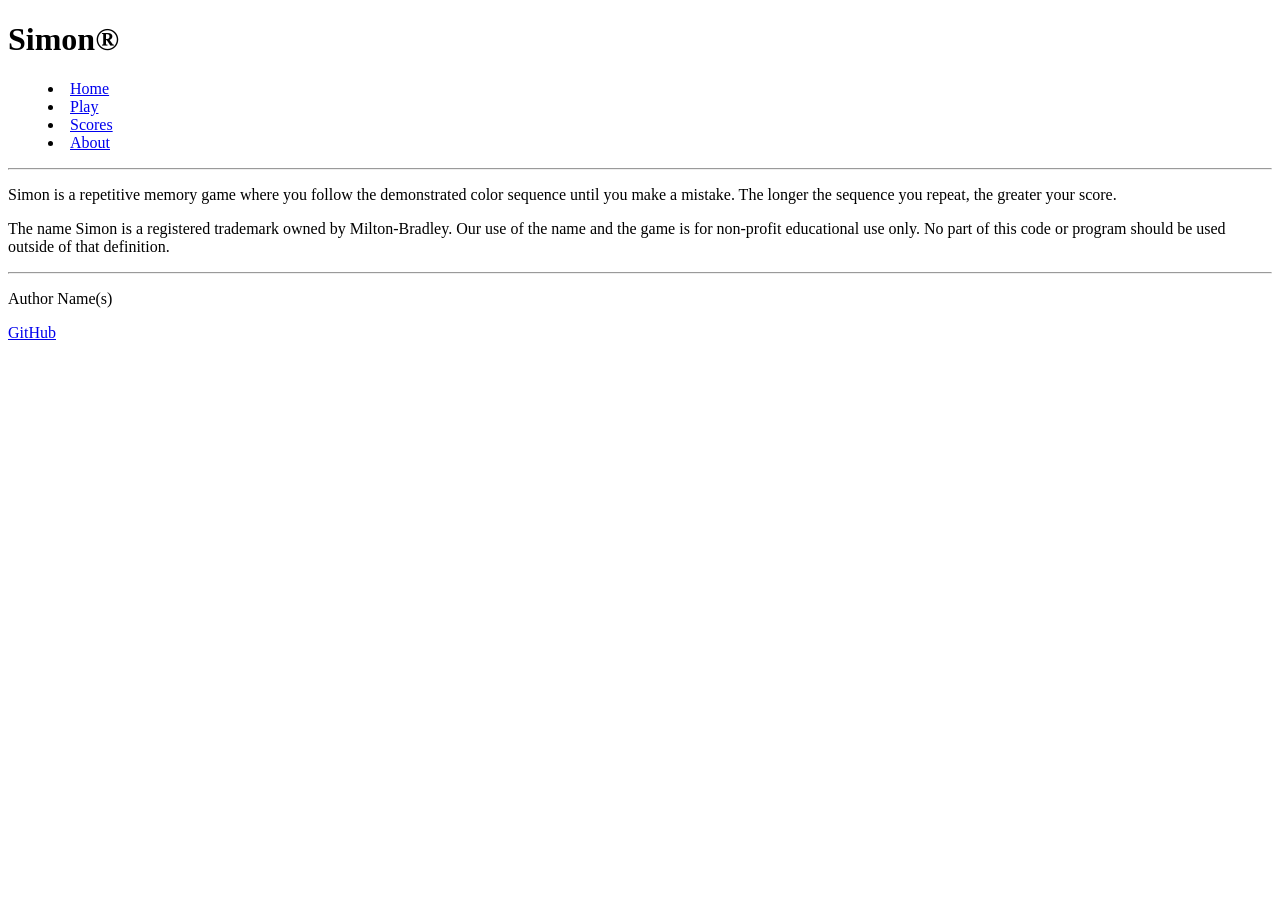
==== about.html @ 7c986de3 "Add HTML for the about page" ====
<!DOCTYPE html>
<html lang="en">
<head>
    <meta charset="UTF-8">
    <meta http-equiv="X-UA-Compatible" content="IE=edge">
    <meta name="viewport" content="width=device-width, initial-scale=1.0">
    <title>Document</title>
</head>
<body>

    <header>
        <h1>Simon®</h1>

        <nav>
            <menu>
              <li><a href="index.html">Home</a></li>
              <li><a href="play.html">Play</a></li>
              <li><a href="scores.html">Scores</a></li>
              <li><a href="about.html">About</a></li>
            </menu>
          </nav>
          
        <hr />
    </header>

    <main>
        <p>
            Simon is a repetitive memory game where you follow the demonstrated color sequence until you make a mistake. The longer the sequence you repeat, the greater your score.
        </p>

        <p>
            The name Simon is a registered trademark owned by Milton-Bradley. Our use of the name and the game is for non-profit educational use only. No part of this code or program should be used outside of that definition.
        </p>
    </main>

    <footer>
        <hr />
        <p>Author Name(s)</p>
        <a href="https://github.com/qwilc/simon">GitHub</a>

    </footer>
    
</body>
</html>
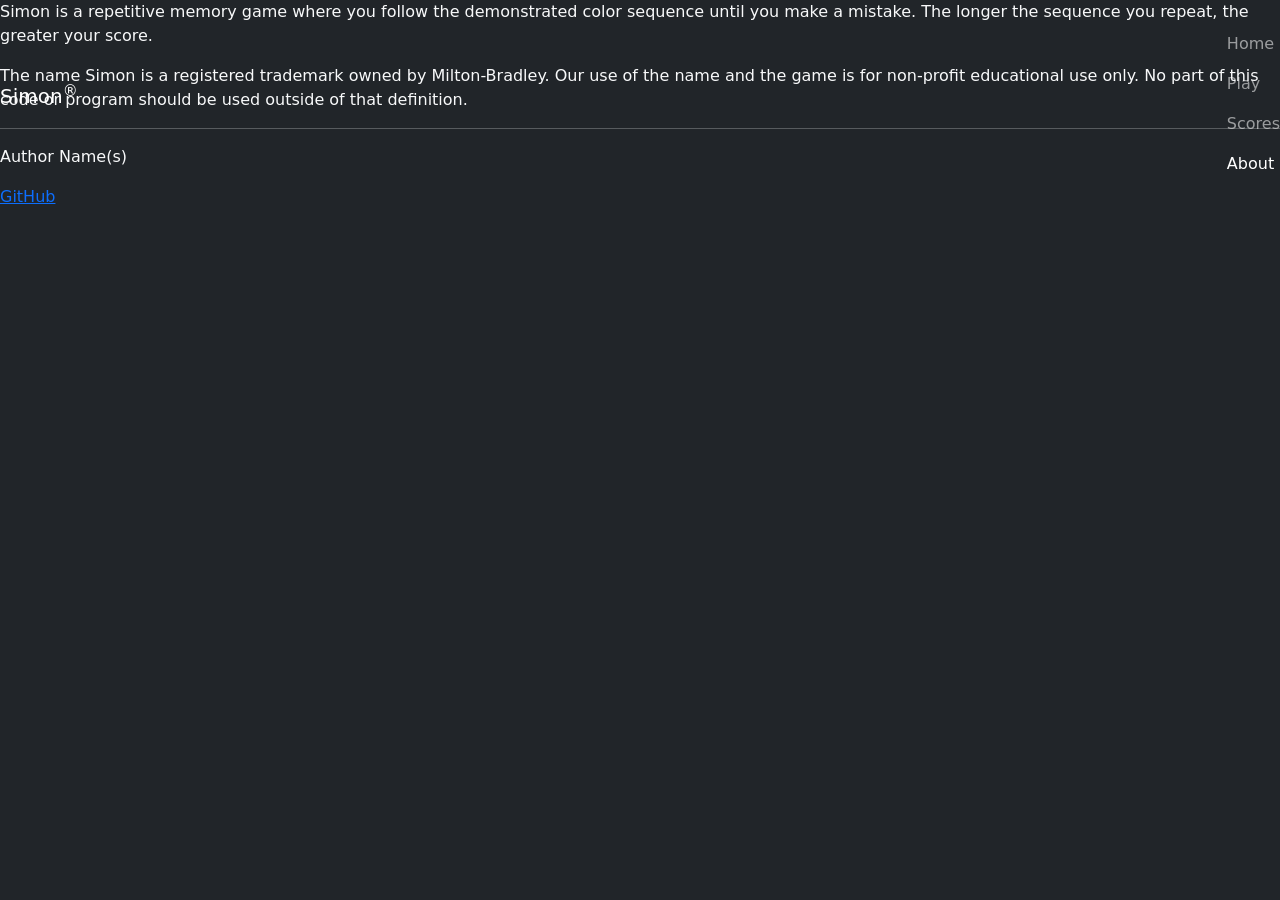
==== commit 184c930a: "Add bootstrap classes to the headers for each page" ====
--- a/about.html
+++ b/about.html
@@ -4,23 +4,36 @@
     <meta charset="UTF-8">
     <meta http-equiv="X-UA-Compatible" content="IE=edge">
     <meta name="viewport" content="width=device-width, initial-scale=1.0">
-    <title>Document</title>
+    <title>About</title>
+
+    <link rel="stylesheet" href="main.css" />
+
+    <link
+    href="https://cdn.jsdelivr.net/npm/bootstrap@5.2.2/dist/css/bootstrap.min.css"
+    rel="stylesheet"
+    integrity="sha384-Zenh87qX5JnK2Jl0vWa8Ck2rdkQ2Bzep5IDxbcnCeuOxjzrPF/et3URy9Bv1WTRi"
+    crossorigin="anonymous"
+  />
 </head>
-<body>
-
-    <header>
-        <h1>Simon®</h1>
-
-        <nav>
-            <menu>
-              <li><a href="index.html">Home</a></li>
-              <li><a href="play.html">Play</a></li>
-              <li><a href="scores.html">Scores</a></li>
-              <li><a href="about.html">About</a></li>
+<body class="bg-dark text-light">
+    <header class="container-fluid">
+        <nav class="navbar fixed-top navbar-dark">
+            <a class="navbar-brand" href="#">Simon<sup>&reg;</sup></a>
+            <menu class="navbar-nav">
+              <li class="nav-item">
+                <a class="nav-link" href="index.html">Home</a>
+            </li>
+              <li class="nav-item">
+                <a class="nav-link" href="play.html">Play</a>
+            </li>
+              <li class="nav-item">
+                <a class="nav-link" href="scores.html">Scores</a>
+            </li>
+              <li class="nav-item">
+                <a class="nav-link active" href="about.html">About</a>
+            </li>
             </menu>
           </nav>
-          
-        <hr />
     </header>
 
     <main>
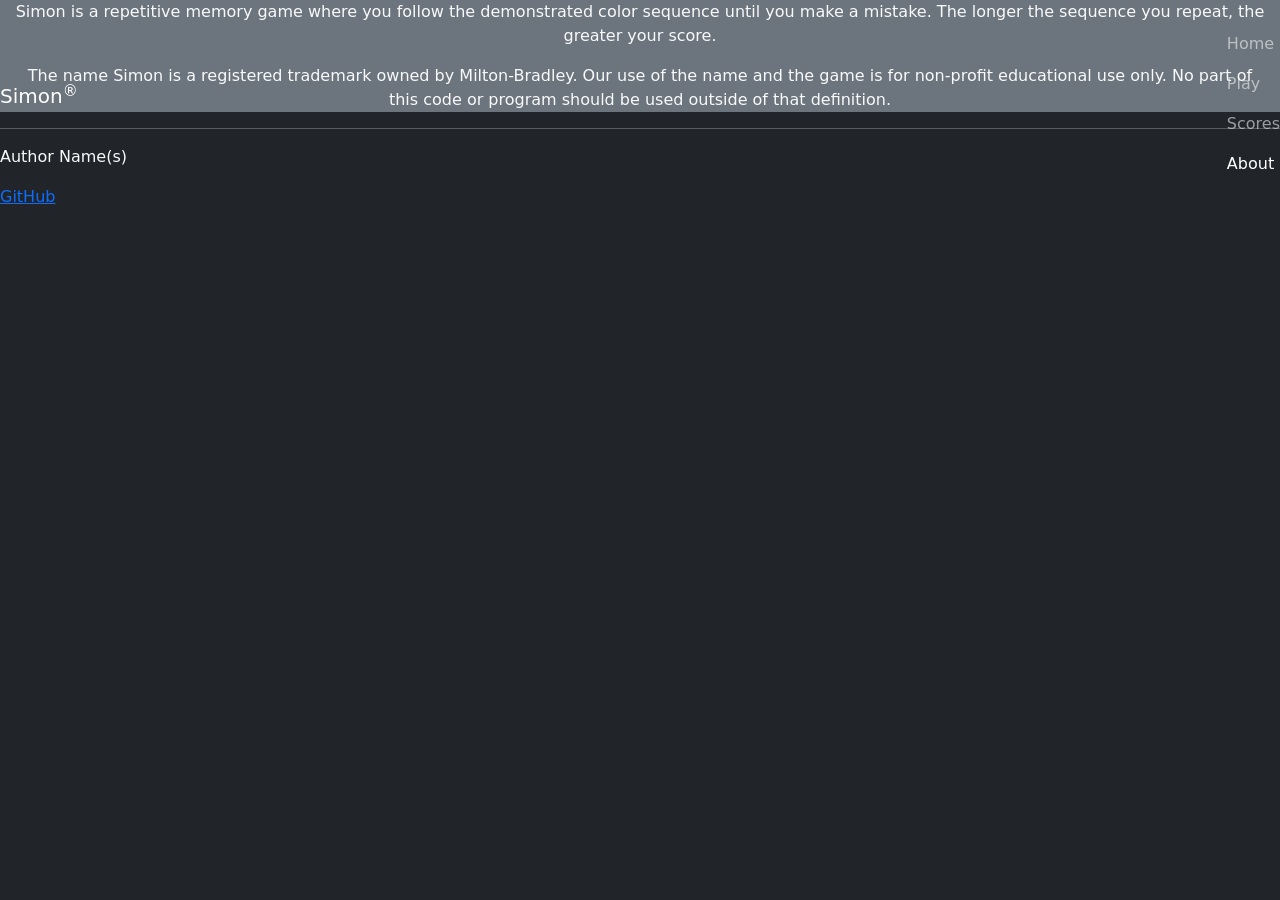
==== commit db875cac: "Add modified main section HTML to about.html, play.html, and scores.html" ====
--- a/about.html
+++ b/about.html
@@ -36,15 +36,22 @@
           </nav>
     </header>
 
-    <main>
-        <p>
-            Simon is a repetitive memory game where you follow the demonstrated color sequence until you make a mistake. The longer the sequence you repeat, the greater your score.
-        </p>
-
-        <p>
-            The name Simon is a registered trademark owned by Milton-Bradley. Our use of the name and the game is for non-profit educational use only. No part of this code or program should be used outside of that definition.
-        </p>
-    </main>
+    <main class="container-fluid bg-secondary text-center">
+        <div>
+          <p>
+            Simon is a repetitive memory game where you follow the demonstrated
+            color sequence until you make a mistake. The longer the sequence you
+            repeat, the greater your score.
+          </p>
+  
+          <p>
+            The name Simon is a registered trademark owned by Milton-Bradley. Our
+            use of the name and the game is for non-profit educational use only.
+            No part of this code or program should be used outside of that
+            definition.
+          </p>
+        </div>
+      </main>
 
     <footer>
         <hr />
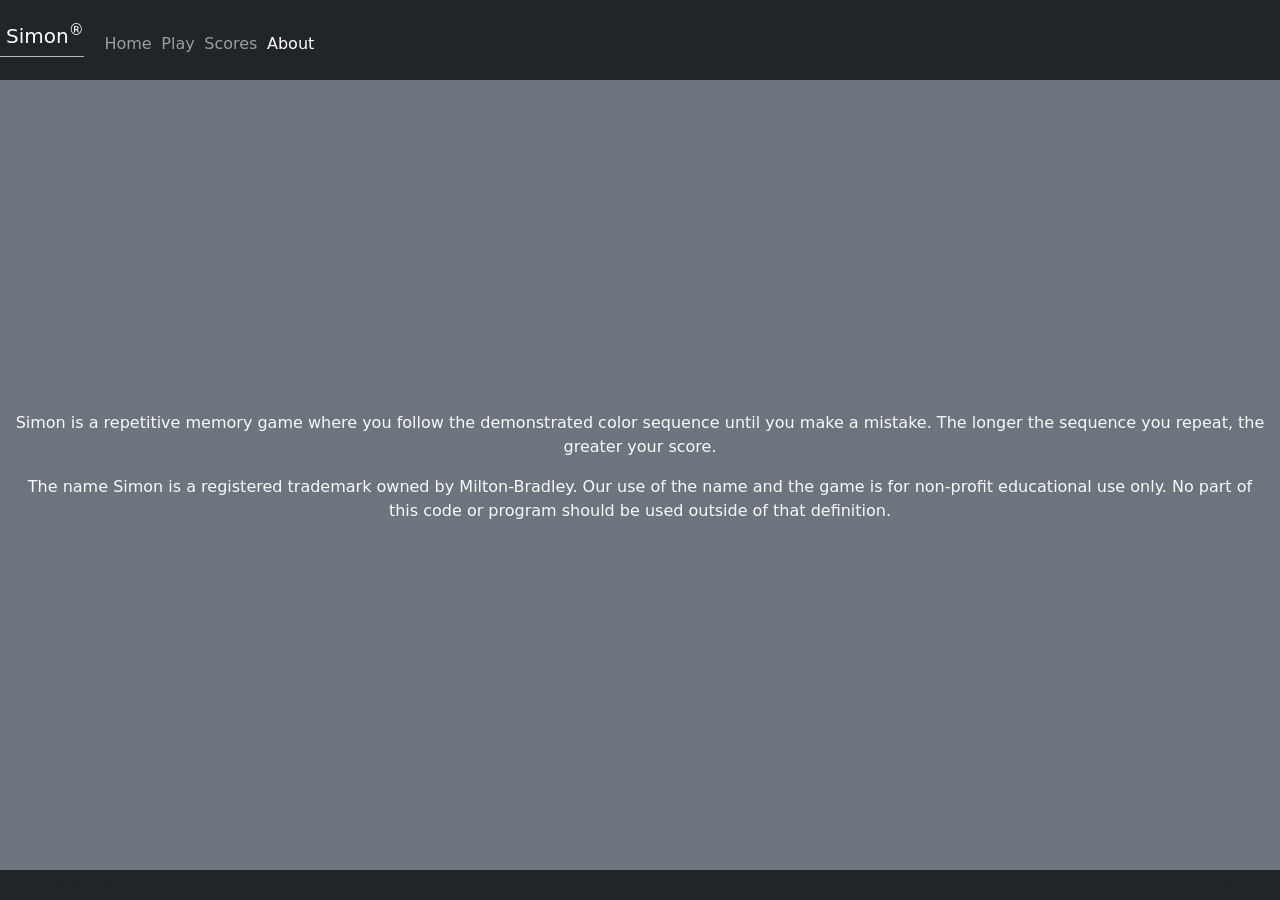
==== commit ea254bc3: "Copy in new footer HTML for all pages" ====
--- a/about.html
+++ b/about.html
@@ -53,11 +53,15 @@
         </div>
       </main>
 
-    <footer>
-        <hr />
-        <p>Author Name(s)</p>
-        <a href="https://github.com/qwilc/simon">GitHub</a>
-
+      <footer class="bg-dark text-dark text-muted">
+        <div class="container-fluid">
+          <span class="text-reset">Author Name(s)</span>
+          <a
+            class="text-reset"
+            href="https://github.com/webprogramming260/simon-css"
+            >Source</a
+          >
+        </div>
     </footer>
     
 </body>
--- a/main.css
+++ b/main.css
@@ -0,0 +1,160 @@
+body {
+    display: flex;
+    flex-direction: column;
+    min-width: 375px;
+  }
+
+  header {
+    flex: 0 80px;
+  }
+
+  main {
+    flex: 1 calc(100vh - 110px);
+    display: flex;
+    flex-direction: column;
+    align-items: center;
+    justify-content: space-around;
+  }
+  
+footer {
+    flex: 0 30px;
+  }
+
+menu {
+    flex: 1;
+    display: flex;
+    /*  overwrite Bootstrap so the menu does not wrap */
+    flex-direction: row !important;
+    list-style: none;
+  }
+
+  .navbar-brand {
+    padding-left: 0.3em;
+    border-bottom: solid rgb(182, 182, 182) thin;
+  }
+
+  menu .nav-item {
+    padding: 0 0.3em;
+  }
+
+  footer a {
+    float: right;
+  }
+
+  #count { /*TODO: Where is this id tag? */
+    color: rgb(246, 239, 158);
+  }
+
+  .players {
+    flex: 1;
+    width: 100%;
+    padding: 0.5em;
+  }
+
+  .player-name {
+    color: rgb(118, 190, 210);
+  }
+
+  .game {
+    background: rgb(0, 0, 0);
+    border-radius: 50%;
+    box-shadow: 0 0 20px 5px rgb(69, 69, 69);
+    width: 80vw;
+    height: 80vw;
+    position: absolute;
+    min-width: 350px;
+    min-height: 350px;
+    max-width: min(80vmin, 1000px);
+    max-height: min(80vmin, 1000px);
+  }
+
+  .button-container {
+    width: 100%;
+    height: 100%;
+    display: grid;
+    grid-template-columns: 1fr 1fr;
+    gap: 20px;
+  }
+
+  
+.button-top-left {
+    border-radius: 100% 0 0 0;
+    margin: 20px 0 0 20px;
+    background-color: green;
+    border: thick solid rgb(36, 53, 0);
+  }
+  
+  .button-top-right {
+    border-radius: 0 100% 0 0;
+    margin: 20px 20px 0 0;
+    background-color: red;
+    border: thick solid rgb(83, 12, 12);
+  }
+  
+  .button-bottom-left {
+    border-radius: 0 0 0 100%;
+    margin: 0 0 20px 20px;
+    background-color: yellow;
+    border: thick solid rgb(130, 124, 13);
+  }
+  
+  .button-bottom-right {
+    border-radius: 0 0 100% 0;
+    margin: 0 20px 20px 0;
+    background-color: blue;
+    border: thick solid rgb(27, 14, 100);
+  }
+
+  .controls {
+    position: absolute;
+    border-radius: 50%;
+    width: 200px;
+    height: 200px;
+    background-color: black;
+    padding: 2em;
+    display: flex;
+    align-items: center;
+    justify-content: space-around;
+    flex-direction: column;
+  }
+
+  .game-name {
+    font-size: 2em;
+    font-weight: bold;
+    margin-bottom: 0.5em;
+  }
+
+  .score {
+    position: absolute;
+    text-align: center;
+    font-size: 20px;
+    font-family: monospace;
+    font-weight: bold;
+    color: red;
+    cursor: default;
+    width: 50px;
+    height: 30px;
+    border-radius: 10px;
+    border: solid thin rgb(117, 0, 0);
+    background-color: #300;
+  }
+
+  .center {
+    top: 50%;
+    left: 50%;
+    transform: translateX(-50%) translateY(-50%);
+    /* TODO: So do top/left use a percentage of the parent view
+    and translate uses a percentage of this view? */
+  }
+
+  @media (max-height: 600px) {
+    header {
+      display: none;
+    }
+    footer {
+      display: none;
+    }
+    main {
+      flex: 1 100vh;
+    }
+}
